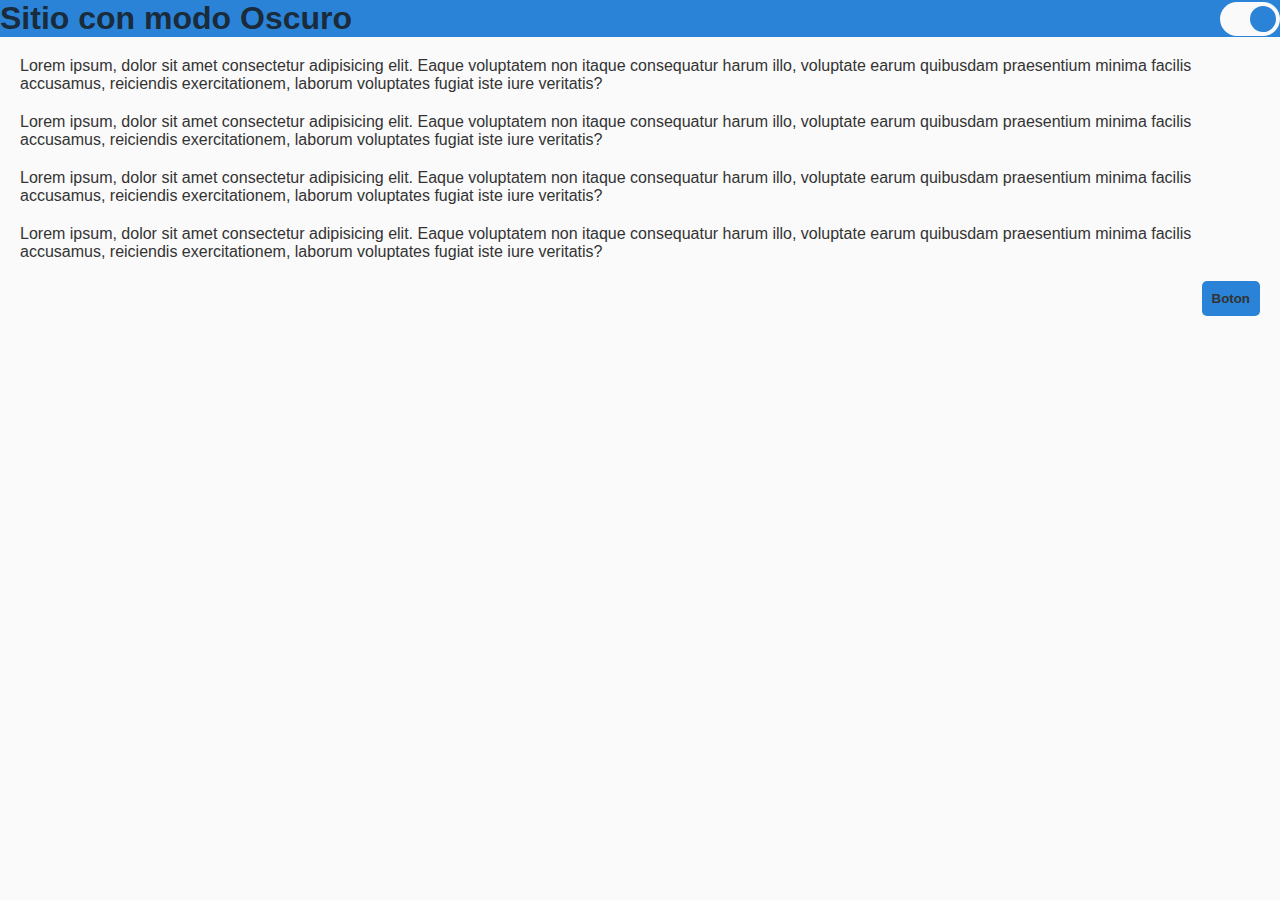
==== DarkAndLightMode/index.html @ 74bb66c7 "Agrego un pequeño proyecto para cambiar el tema de una pagina de oscuro a claro con vanilla js" ====
<!DOCTYPE html>
<html lang="en">
<head>
    <meta charset="UTF-8">
    <meta http-equiv="X-UA-Compatible" content="IE=edge">
    <meta name="viewport" content="width=device-width, initial-scale=1.0">
    <title>Modo Oscuro</title>
    <link rel="stylesheet" type="text/css" href="./styles.css">
    <script src="./script.js" type="text/javascript" defer ></script>
</head>
<body>
    <header>
        <h1>Sitio con modo Oscuro</h1>
        <label class="switch">
            <input type="checkbox" id="slider" checked>
            <span class="slider"></span>
        </label>
    </header>
    <main>
        <article>
            Lorem ipsum, dolor sit amet consectetur adipisicing elit. Eaque voluptatem non itaque consequatur harum illo, voluptate earum quibusdam praesentium minima facilis accusamus, reiciendis exercitationem, laborum voluptates fugiat iste iure veritatis?
        </article>
        <article>
            Lorem ipsum, dolor sit amet consectetur adipisicing elit. Eaque voluptatem non itaque consequatur harum illo, voluptate earum quibusdam praesentium minima facilis accusamus, reiciendis exercitationem, laborum voluptates fugiat iste iure veritatis?
        </article>
        <article>
            Lorem ipsum, dolor sit amet consectetur adipisicing elit. Eaque voluptatem non itaque consequatur harum illo, voluptate earum quibusdam praesentium minima facilis accusamus, reiciendis exercitationem, laborum voluptates fugiat iste iure veritatis?
        </article>
        <article>
            Lorem ipsum, dolor sit amet consectetur adipisicing elit. Eaque voluptatem non itaque consequatur harum illo, voluptate earum quibusdam praesentium minima facilis accusamus, reiciendis exercitationem, laborum voluptates fugiat iste iure veritatis?
        </article>
        <button>
            Boton
        </button>
    </main>
</body>
</html>
---- DarkAndLightMode/styles.css ----
:root{
    --main-font: 'Roboto', sans-serif;
}
[data-theme="light"]{
    --primary: #2a83d6;
    --background: #fafafa;
    --text: #333;
    --title: #1a2b3c;
}
[data-theme="dark"]{
    --primary: #e9833e;
    --background: #333;
    --text: #fafafa;
    --title: #a1b2c3;
}
*{
    padding: 0;
    margin: 0;
    box-sizing: border-box;
}
body{
    color: var(--text);
    background: var(--background);
    font-family: var(--main-font);
}
h1{
    color: var(--title);
}
header{
    display: flex;
    justify-content: space-between;
    align-items: center;
    padding: 20 10px;
    background: var(--primary);
}
main{
    padding: 0 20px;
    display: flex;
    align-items: flex-end;
    flex-direction: column;
}
article{
    margin-top: 20px;
}
button{
    background: var(--primary);
    color: var(--text);
    border: none;
    padding: 10px;
    margin: 20px 0 0 0;
    font-family: var(--main-font);
    font-weight: bold;
    border-radius: 5px;
    cursor: pointer;
}

/* Estilos del switch */

.switch {
    position: relative;
    display: inline-block;
    width: 60px;
    height: 34px;
}

.switch input { 
    opacity: 0;
    width: 0;
    height: 0;
}
  
.slider {
    position: absolute;
    cursor: pointer;
    top: 0;
    left: 0;
    right: 0;
    bottom: 0;
    background-color: var(--background);
    -webkit-transition: .4s;
    transition: .4s;
    border-radius: 34px;
}
  
.slider:before {
    position: absolute;
    content: "";
    height: 26px;
    width: 26px;
    left: 4px;
    bottom: 4px;
    background-color: var(--primary);
    -webkit-transition: .4s;
    transition: .4s;
    border-radius: 50%;
}
  
input:checked + .slider {
    background-color: var(--background);
}
  
input:checked + .slider:before {
    -webkit-transform: translateX(26px);
    -ms-transform: translateX(26px);
    transform: translateX(26px);
}
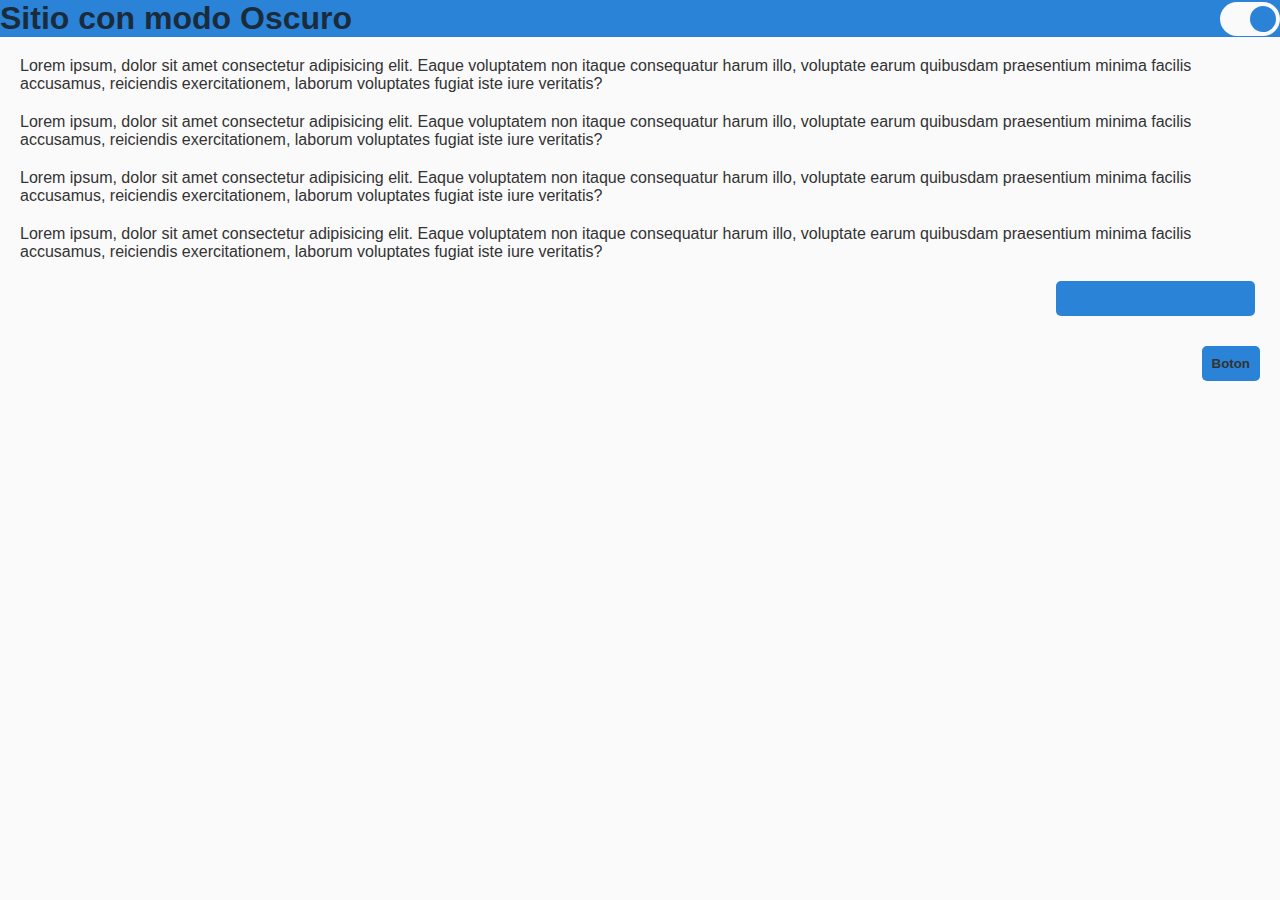
==== commit 0e1613f4: "agregue un input list" ====
--- a/DarkAndLightMode/index.html
+++ b/DarkAndLightMode/index.html
@@ -29,6 +29,18 @@
         <article>
             Lorem ipsum, dolor sit amet consectetur adipisicing elit. Eaque voluptatem non itaque consequatur harum illo, voluptate earum quibusdam praesentium minima facilis accusamus, reiciendis exercitationem, laborum voluptates fugiat iste iure veritatis?
         </article>
+        <label for="">
+            <input list="frameworks">
+        </label>
+        <datalist id="frameworks">
+            <option value="Django"></option>
+            <option value="Flask"></option>
+            <option value="Laravel"></option>
+            <option value="Symfony"></option>
+            <option value="Vue"></option>
+            <option value="Angular"></option>
+            <option value="React"></option>
+        </datalist>
         <button>
             Boton
         </button>
--- a/DarkAndLightMode/styles.css
+++ b/DarkAndLightMode/styles.css
@@ -48,6 +48,17 @@
     border: none;
     padding: 10px;
     margin: 20px 0 0 0;
+    font-family: var(--main-font);
+    font-weight: bold;
+    border-radius: 5px;
+    cursor: pointer;
+}
+input{
+    background: var(--primary);
+    color: var(--text);
+    border: none;
+    padding: 10px;
+    margin: 20px 5px 10px 30px;
     font-family: var(--main-font);
     font-weight: bold;
     border-radius: 5px;
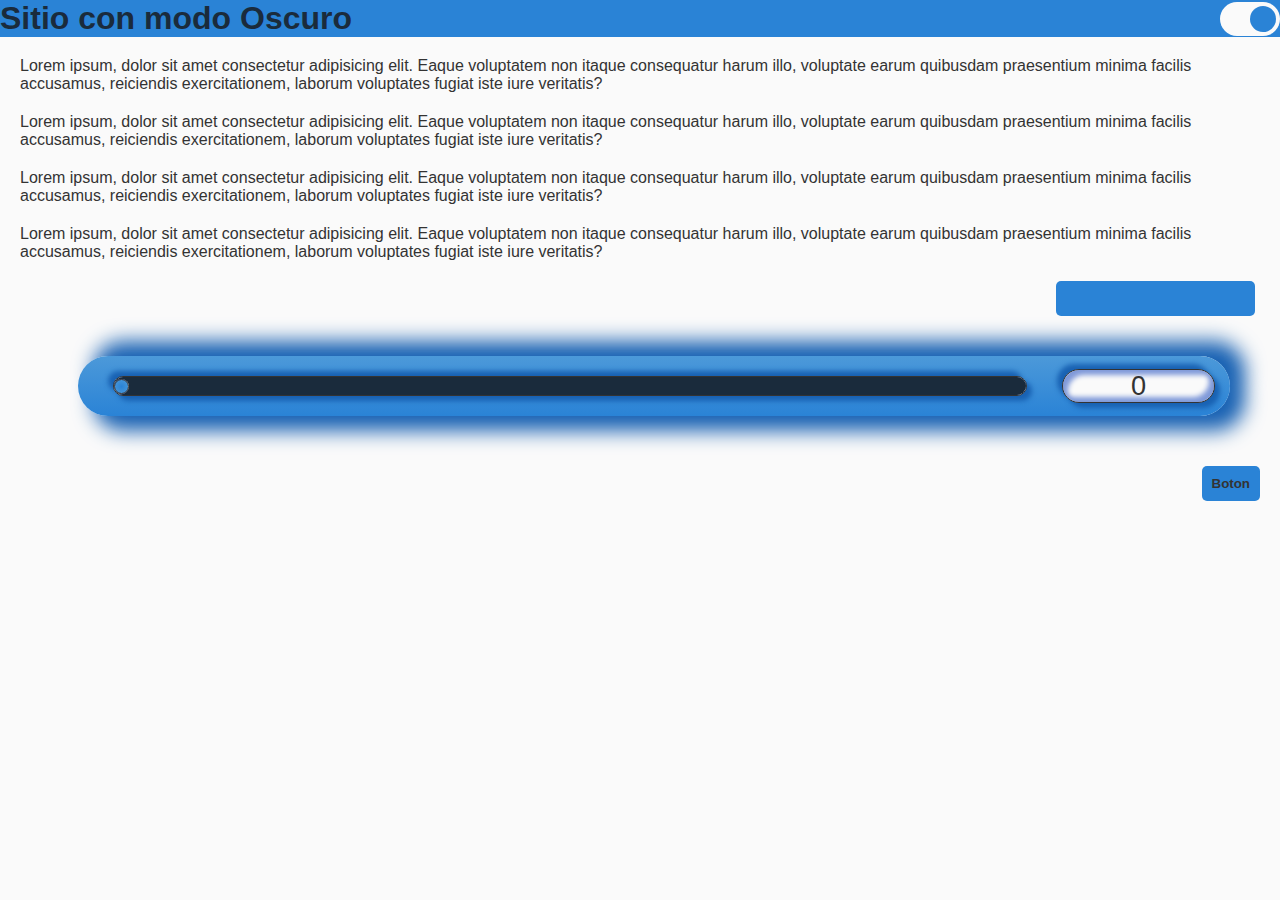
==== commit a9b48f6a: "editando un poco el input value, falta la logica del script para que muestre el numero de porcentaje" ====
--- a/DarkAndLightMode/index.html
+++ b/DarkAndLightMode/index.html
@@ -41,6 +41,10 @@
             <option value="Angular"></option>
             <option value="React"></option>
         </datalist>
+        <label for="" class="range-container">
+            <input type="range" class="range" value="0" min="0" max="100">
+            <span id="range-value">0</span>
+        </label>
         <button>
             Boton
         </button>
--- a/DarkAndLightMode/styles.css
+++ b/DarkAndLightMode/styles.css
@@ -3,12 +3,18 @@
 }
 [data-theme="light"]{
     --primary: #2a83d6;
+    --secondary: #4c99d9;
+    --brightness: #7f99d9;
+    --shadow: #1962b3;
     --background: #fafafa;
     --text: #333;
     --title: #1a2b3c;
 }
 [data-theme="dark"]{
     --primary: #e9833e;
+    --secondary: #f9a852;
+    --brightness: #ffb979;
+    --shadow: #c7622b;
     --background: #333;
     --text: #fafafa;
     --title: #a1b2c3;
@@ -64,7 +70,6 @@
     border-radius: 5px;
     cursor: pointer;
 }
-
 /* Estilos del switch */
 
 .switch {
@@ -79,7 +84,7 @@
     width: 0;
     height: 0;
 }
-  
+
 .slider {
     position: absolute;
     cursor: pointer;
@@ -92,7 +97,7 @@
     transition: .4s;
     border-radius: 34px;
 }
-  
+
 .slider:before {
     position: absolute;
     content: "";
@@ -109,9 +114,65 @@
 input:checked + .slider {
     background-color: var(--background);
 }
-  
+
 input:checked + .slider:before {
     -webkit-transform: translateX(26px);
     -ms-transform: translateX(26px);
     transform: translateX(26px);
+}
+
+/* Input Range */
+.range-container{
+    position: relative;
+    display: flex;
+    justify-content: center;
+    align-items: center;
+    margin: 30px;
+    width: 90vw;
+    background: linear-gradient(to top, var(--primary), var(--secondary));
+    border-radius: 40px;
+    box-shadow: 15px 15px 20px var(--shadow), 15px -15px 20px var(--shadow);
+}
+.range{
+    width: 100%;
+    height: 1px;
+    outline: none;
+    appearance: none;
+    background: var(--background);
+    border-radius: 40px;
+    padding: 9px 0 9px 0;
+    margin: 20px 35px;
+    border-radius: 95px;
+    border: 1px solid var(--text);
+    box-shadow: 
+        5px 5px 5px var(--shadow),
+        -5px -5px 5px var(--shadow),
+        inset 5px 5px 5px var(--brightness), 
+        inset -5px -5px 5px var(--brightness);
+    overflow: hidden;
+}
+.range::-webkit-slider-thumb{
+    appearance: none;
+    width: 15px;
+    height: 15px;
+    background: radial-gradient(circle, var(--primary), var(--secondary));
+    border-radius: 50%;
+    border: 1px solid var(--text);
+    box-shadow: 50vw 0 0 50vw var(--title);
+}
+#range-value{
+    position: relative;
+    text-align: center;
+    width: 15vw;
+    font-size: 1.7em;
+    color: var(--text);
+    background: var(--background);
+    border-radius: 40px;
+    border: 1px solid var(--text);
+    box-shadow: 
+    5px 5px 5px var(--shadow),
+    -5px -5px 5px var(--shadow),
+    inset 5px 5px 5px var(--brightness), 
+    inset -5px -5px 5px var(--brightness);
+    margin: 0 15px 0 0;
 }